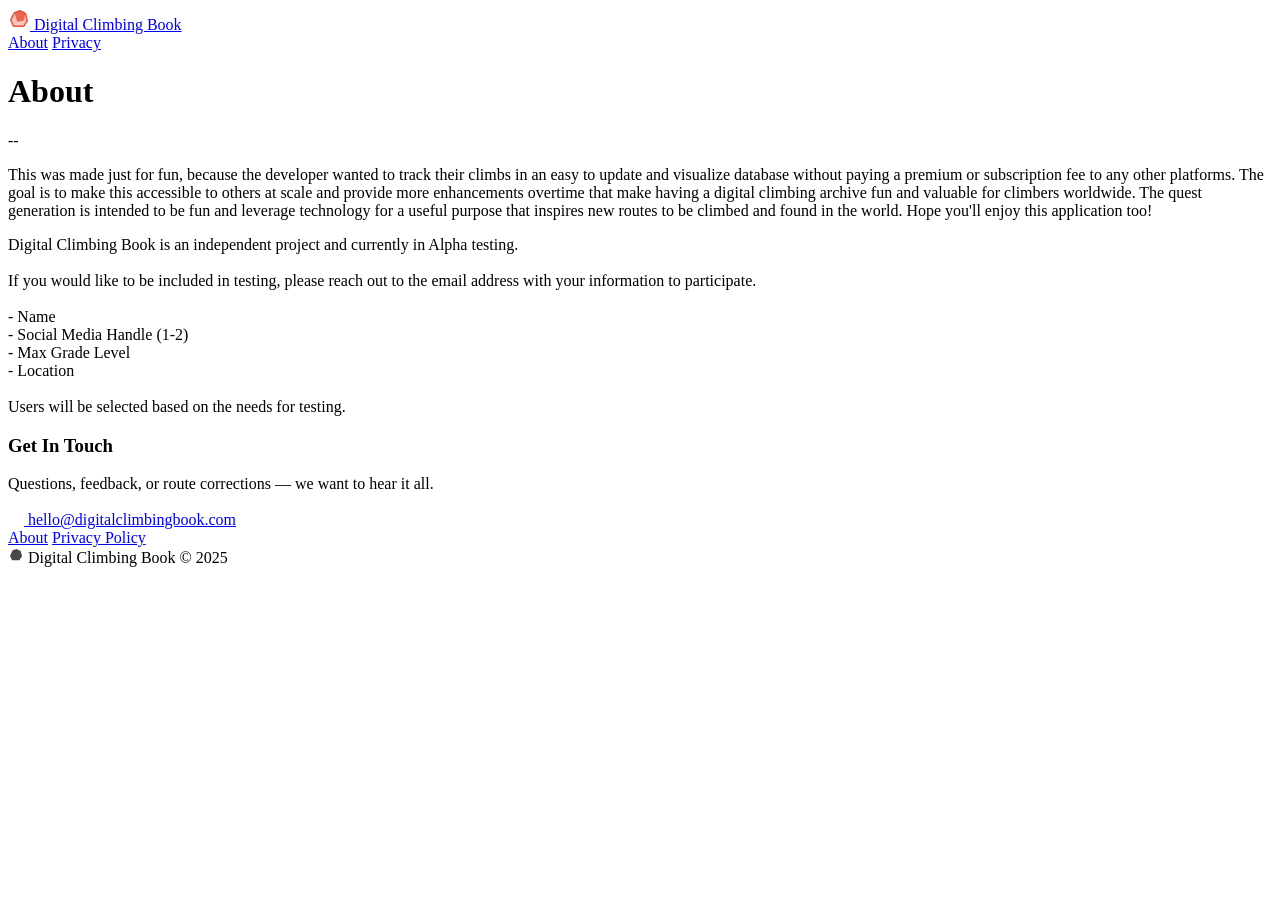
==== about.html @ 7a365dfc "Add about.html" ====
<!DOCTYPE html>
<html lang="en">
<head>
  <meta charset="UTF-8">
  <meta name="viewport" content="width=device-width, initial-scale=1.0">
  <title>About — Digital Climbing Book</title>
  <link rel="stylesheet" href="css/style.css">
  <link rel="icon" type="image/svg+xml" href="data:image/svg+xml,<svg xmlns='http://www.w3.org/2000/svg' viewBox='0 0 24 24'><polygon points='6,20 3,13 7,5 13,3 19,6 21,14 17,20' fill='%23E8553A'/></svg>">
</head>
<body>

  <!-- Nav -->
  <nav class="site-nav">
    <a href="/" class="nav-logo">
      <svg width="22" height="22" viewBox="0 0 24 24" fill="none">
        <polygon points="6,20 3,13 7,5 13,3 19,6 21,14 17,20" fill="#E8553A" opacity="0.35"/>
        <polygon points="7,5 13,3 19,6 17,14 10,15" fill="#E8553A" opacity="0.85"/>
        <polygon points="6,20 3,13 7,5 13,3 19,6 21,14 17,20" stroke="#E8553A" stroke-width="1.6" stroke-linejoin="round" fill="none"/>
      </svg>
      <span>Digital Climbing Book</span>
    </a>
    <div class="nav-links">
      <a href="about.html">About</a>
      <a href="privacy.html">Privacy</a>
    </div>
  </nav>

  <main class="page-content">
    <h1>About</h1>
    <p class="page-meta">--</p>
    <p>
    This was made just for fun, because the developer wanted to track their climbs in an easy to update and visualize database without paying a premium or subscription fee to any other platforms. The goal is to make this accessible to others at scale and provide more enhancements overtime that make having a digital climbing archive fun and valuable for climbers worldwide. The quest generation is intended to be fun and leverage technology for a useful purpose that inspires new routes to be climbed and found in the world. Hope you'll enjoy this application too!
    </p>

    <p>Digital Climbing Book is an independent project and currently in Alpha testing.<br /><br />

    If you would like to be included in testing, please reach out to the email address with your information to participate. <br /><br />
     - Name<br />
     - Social Media Handle (1-2)<br />
     - Max Grade Level<br />
     - Location<br /><br />
     Users will be selected based on the needs for testing.
  </p>

    <div class="about-contact">
      <h3>Get In Touch</h3>
      <p>Questions, feedback, or route corrections — we want to hear it all.</p>
      <a href="mailto:hello@digitalclimbingbook.com">
        <svg width="16" height="16" viewBox="0 0 24 24" fill="none">
          <rect x="2" y="4" width="20" height="16" rx="2" stroke="white" stroke-width="2" fill="none"/>
          <path d="M2 4l10 8 10-8" stroke="white" stroke-width="2" fill="none"/>
        </svg>
        hello@digitalclimbingbook.com
      </a>
    </div>
  </main>

  <!-- Footer -->
  <footer class="site-footer">
    <div class="footer-links">
      <a href="about.html">About</a>
      <a href="privacy.html">Privacy Policy</a>
    </div>
    <div class="footer-copy">
      <svg width="16" height="16" viewBox="0 0 24 24" fill="none">
        <polygon points="6,20 3,13 7,5 13,3 19,6 21,14 17,20" fill="#48484A"/>
      </svg>
      Digital Climbing Book &copy; 2025
    </div>
  </footer>

</body>
</html>
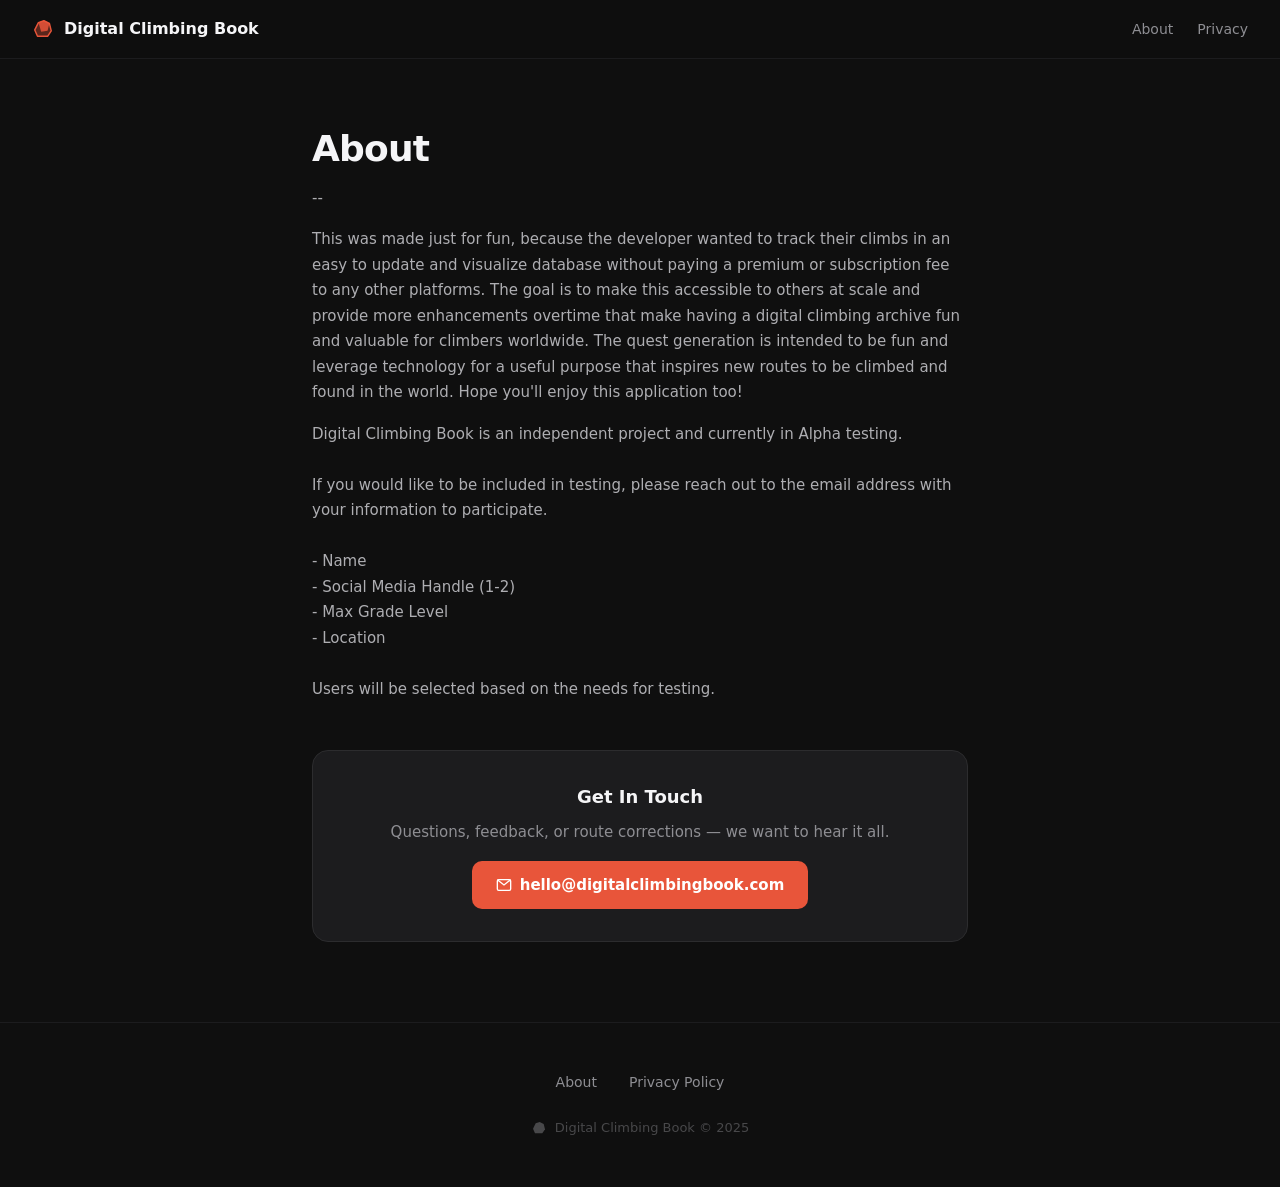
==== commit f3515494: "Fix phone heights, add real favicon, add rock watermark background, update all pages" ====
--- a/about.html
+++ b/about.html
@@ -5,7 +5,8 @@
   <meta name="viewport" content="width=device-width, initial-scale=1.0">
   <title>About — Digital Climbing Book</title>
   <link rel="stylesheet" href="css/style.css">
-  <link rel="icon" type="image/svg+xml" href="data:image/svg+xml,<svg xmlns='http://www.w3.org/2000/svg' viewBox='0 0 24 24'><polygon points='6,20 3,13 7,5 13,3 19,6 21,14 17,20' fill='%23E8553A'/></svg>">
+  <link rel="icon" type="image/png" sizes="32x32" href="img/favicon.png">
+  <link rel="apple-touch-icon" sizes="180x180" href="img/icon-180.png">
 </head>
 <body>
 
--- a/css/style.css
+++ b/css/style.css
@@ -0,0 +1,390 @@
+/* ===== RESET & BASE ===== */
+*, *::before, *::after { margin: 0; padding: 0; box-sizing: border-box; }
+html { scroll-behavior: smooth; }
+body {
+  font-family: -apple-system, BlinkMacSystemFont, 'SF Pro Text', 'SF Pro Display', 'Helvetica Neue', system-ui, sans-serif;
+  background: #0F0F0F;
+  color: #F5F5F7;
+  line-height: 1.6;
+  -webkit-font-smoothing: antialiased;
+  overflow-x: hidden;
+}
+a { color: #E8553A; text-decoration: none; }
+a:hover { opacity: 0.85; }
+img { max-width: 100%; display: block; }
+
+/* ===== NAV ===== */
+.site-nav {
+  position: fixed;
+  top: 0; left: 0; right: 0;
+  z-index: 100;
+  padding: 16px 32px;
+  display: flex;
+  justify-content: space-between;
+  align-items: center;
+  background: rgba(15, 15, 15, 0.85);
+  backdrop-filter: blur(20px);
+  -webkit-backdrop-filter: blur(20px);
+  border-bottom: 0.5px solid #1C1C1E;
+}
+.nav-logo {
+  display: flex;
+  align-items: center;
+  gap: 10px;
+  font-size: 16px;
+  font-weight: 700;
+  color: #F5F5F7;
+}
+.nav-logo svg { flex-shrink: 0; }
+.nav-links { display: flex; gap: 24px; }
+.nav-links a {
+  font-size: 14px;
+  font-weight: 500;
+  color: #8E8E93;
+  transition: color 0.2s;
+}
+.nav-links a:hover { color: #F5F5F7; }
+
+/* ===== HERO ===== */
+.hero {
+  min-height: 100vh;
+  display: flex;
+  align-items: center;
+  justify-content: center;
+  padding: 120px 32px 80px;
+  position: relative;
+  overflow: hidden;
+}
+.hero::before {
+  content: '';
+  position: absolute;
+  top: -200px; right: -200px;
+  width: 600px; height: 600px;
+  background: radial-gradient(circle, rgba(232, 85, 58, 0.08) 0%, transparent 70%);
+  pointer-events: none;
+}
+.hero::after {
+  content: '';
+  position: absolute;
+  bottom: -80px; left: -60px;
+  width: 500px; height: 500px;
+  background: url('../img/icon-rock-transparent.png') no-repeat center / contain;
+  opacity: 0.035;
+  pointer-events: none;
+}
+.hero-content {
+  max-width: 1100px;
+  width: 100%;
+  display: flex;
+  align-items: center;
+  gap: 80px;
+}
+.hero-text { flex: 1; }
+.hero-badge {
+  display: inline-flex;
+  align-items: center;
+  gap: 6px;
+  background: #1C1C1E;
+  border: 1px solid #2C2C2E;
+  border-radius: 20px;
+  padding: 6px 14px;
+  font-size: 12px;
+  font-weight: 600;
+  color: #E8553A;
+  margin-bottom: 24px;
+  letter-spacing: 0.5px;
+  text-transform: uppercase;
+}
+.hero-title {
+  font-size: 56px;
+  font-weight: 800;
+  line-height: 1.08;
+  letter-spacing: -1.5px;
+  margin-bottom: 20px;
+}
+.hero-title .accent { color: #E8553A; }
+.hero-subtitle {
+  font-size: 20px;
+  color: #8E8E93;
+  line-height: 1.5;
+  margin-bottom: 36px;
+  max-width: 460px;
+}
+.hero-cta {
+  display: inline-flex;
+  align-items: center;
+  gap: 12px;
+  background: #1C1C1E;
+  border: 1px solid #2C2C2E;
+  border-radius: 14px;
+  padding: 14px 28px;
+  color: #8E8E93;
+  font-size: 15px;
+  font-weight: 600;
+  cursor: default;
+  transition: border-color 0.2s;
+}
+.hero-cta:hover { border-color: #48484A; opacity: 1; }
+.hero-cta svg { opacity: 0.6; }
+.hero-phone { flex-shrink: 0; }
+
+/* ===== PHONE MOCKUP ===== */
+.phone-mockup {
+  width: 260px;
+  height: 526px;
+  background: #110f12;
+  border-radius: 36px;
+  border: 3px solid #2C2C2E;
+  display: flex;
+  align-items: center;
+  justify-content: center;
+  position: relative;
+  overflow: hidden;
+  box-shadow: 0 40px 80px rgba(0,0,0,0.4);
+}
+.phone-mockup-inner {
+  text-align: center;
+  padding: 20px;
+}
+.phone-mockup-inner svg { margin: 0 auto 16px; opacity: 0.3; }
+.phone-mockup-inner p {
+  font-size: 13px;
+  color: #48484A;
+  font-weight: 500;
+}
+/* Screenshot image inside phone */
+.phone-screen {
+  width: 100%;
+  height: 100%;
+  object-fit: cover;
+  object-position: top;
+  border-radius: 33px;
+  position: absolute;
+  top: 0;
+  left: 0;
+}
+.feature-phone .phone-screen {
+  border-radius: 27px;
+}
+
+/* Notch */
+.phone-mockup::before {
+  content: '';
+  position: absolute;
+  top: 12px;
+  left: 50%;
+  transform: translateX(-50%);
+  width: 100px;
+  height: 28px;
+  background: #0F0F0F;
+  border-radius: 14px;
+}
+
+/* ===== FEATURE SECTIONS ===== */
+.features { padding: 0 32px; }
+
+.feature-section {
+  max-width: 1100px;
+  margin: 0 auto;
+  padding: 100px 0;
+  display: flex;
+  align-items: center;
+  gap: 80px;
+  opacity: 0;
+  transform: translateY(40px);
+  transition: opacity 0.7s ease, transform 0.7s ease;
+}
+.feature-section.visible {
+  opacity: 1;
+  transform: translateY(0);
+}
+.feature-section:nth-child(even) { flex-direction: row-reverse; }
+.feature-section + .feature-section {
+  border-top: 0.5px solid #1C1C1E;
+}
+
+.feature-text { flex: 1; }
+.feature-icon {
+  display: inline-flex;
+  align-items: center;
+  justify-content: center;
+  width: 48px;
+  height: 48px;
+  background: rgba(232, 85, 58, 0.1);
+  border-radius: 14px;
+  margin-bottom: 20px;
+}
+.feature-label {
+  font-size: 13px;
+  font-weight: 700;
+  color: #E8553A;
+  text-transform: uppercase;
+  letter-spacing: 1px;
+  margin-bottom: 12px;
+}
+.feature-title {
+  font-size: 36px;
+  font-weight: 800;
+  line-height: 1.15;
+  letter-spacing: -0.8px;
+  margin-bottom: 16px;
+}
+.feature-desc {
+  font-size: 17px;
+  color: #8E8E93;
+  line-height: 1.65;
+  max-width: 440px;
+}
+.feature-phone { flex-shrink: 0; }
+.feature-phone .phone-mockup {
+  width: 220px;
+  height: 446px;
+  border-radius: 30px;
+}
+.feature-phone .phone-mockup::before {
+  width: 80px;
+  height: 24px;
+  top: 10px;
+  border-radius: 12px;
+}
+
+/* Section-specific accent colors */
+.feature-section[data-feature="quest"] .feature-icon {
+  background: rgba(232, 85, 58, 0.12);
+}
+.feature-section[data-feature="travel"] .feature-icon {
+  background: rgba(59, 130, 246, 0.1);
+}
+.feature-section[data-feature="travel"] .feature-label {
+  color: #3B82F6;
+}
+.feature-section[data-feature="grades"] .feature-icon {
+  background: rgba(232, 85, 58, 0.08);
+}
+
+/* ===== FOOTER ===== */
+.site-footer {
+  border-top: 0.5px solid #1C1C1E;
+  padding: 48px 32px;
+  text-align: center;
+}
+.footer-links {
+  display: flex;
+  justify-content: center;
+  gap: 32px;
+  margin-bottom: 24px;
+}
+.footer-links a {
+  font-size: 14px;
+  color: #8E8E93;
+  font-weight: 500;
+}
+.footer-links a:hover { color: #F5F5F7; }
+.footer-copy {
+  font-size: 13px;
+  color: #48484A;
+  display: flex;
+  align-items: center;
+  justify-content: center;
+  gap: 8px;
+}
+
+/* ===== LEGAL / ABOUT PAGES ===== */
+.page-content {
+  max-width: 720px;
+  margin: 0 auto;
+  padding: 120px 32px 80px;
+}
+.page-content h1 {
+  font-size: 36px;
+  font-weight: 800;
+  letter-spacing: -0.8px;
+  margin-bottom: 8px;
+}
+.page-meta {
+  font-size: 14px;
+  color: #48484A;
+  margin-bottom: 48px;
+}
+.page-content h2 {
+  font-size: 20px;
+  font-weight: 700;
+  margin-top: 40px;
+  margin-bottom: 12px;
+  color: #F5F5F7;
+}
+.page-content p, .page-content ul {
+  font-size: 15px;
+  color: #AEAEB2;
+  line-height: 1.7;
+  margin-bottom: 16px;
+}
+.page-content ul { padding-left: 24px; }
+.page-content li { margin-bottom: 8px; }
+.page-content a { color: #E8553A; }
+
+/* About page specific */
+.about-contact {
+  background: #1C1C1E;
+  border: 1px solid #2C2C2E;
+  border-radius: 16px;
+  padding: 32px;
+  margin-top: 48px;
+  text-align: center;
+}
+.about-contact h3 {
+  font-size: 18px;
+  font-weight: 700;
+  margin-bottom: 8px;
+}
+.about-contact p {
+  font-size: 15px;
+  color: #8E8E93;
+  margin-bottom: 16px;
+}
+.about-contact a {
+  display: inline-flex;
+  align-items: center;
+  gap: 8px;
+  background: #E8553A;
+  color: #FFF;
+  padding: 12px 24px;
+  border-radius: 10px;
+  font-weight: 600;
+  font-size: 15px;
+  transition: opacity 0.2s;
+}
+.about-contact a:hover { opacity: 0.9; color: #FFF; }
+
+/* ===== RESPONSIVE ===== */
+@media (max-width: 768px) {
+  .site-nav { padding: 14px 20px; }
+  .nav-logo span { display: none; }
+  .nav-links { gap: 16px; }
+  .nav-links a { font-size: 13px; }
+
+  .hero { padding: 100px 20px 60px; }
+  .hero-content {
+    flex-direction: column;
+    text-align: center;
+    gap: 48px;
+  }
+  .hero-title { font-size: 36px; letter-spacing: -1px; }
+  .hero-subtitle { font-size: 17px; margin: 0 auto 32px; }
+  .hero-badge { margin-bottom: 20px; }
+
+  .features { padding: 0 20px; }
+  .feature-section {
+    flex-direction: column !important;
+    text-align: center;
+    gap: 40px;
+    padding: 60px 0;
+  }
+  .feature-title { font-size: 28px; }
+  .feature-desc { margin: 0 auto; font-size: 15px; }
+
+  .page-content { padding: 100px 20px 60px; }
+  .page-content h1 { font-size: 28px; }
+
+  .site-footer { padding: 36px 20px; }
+}
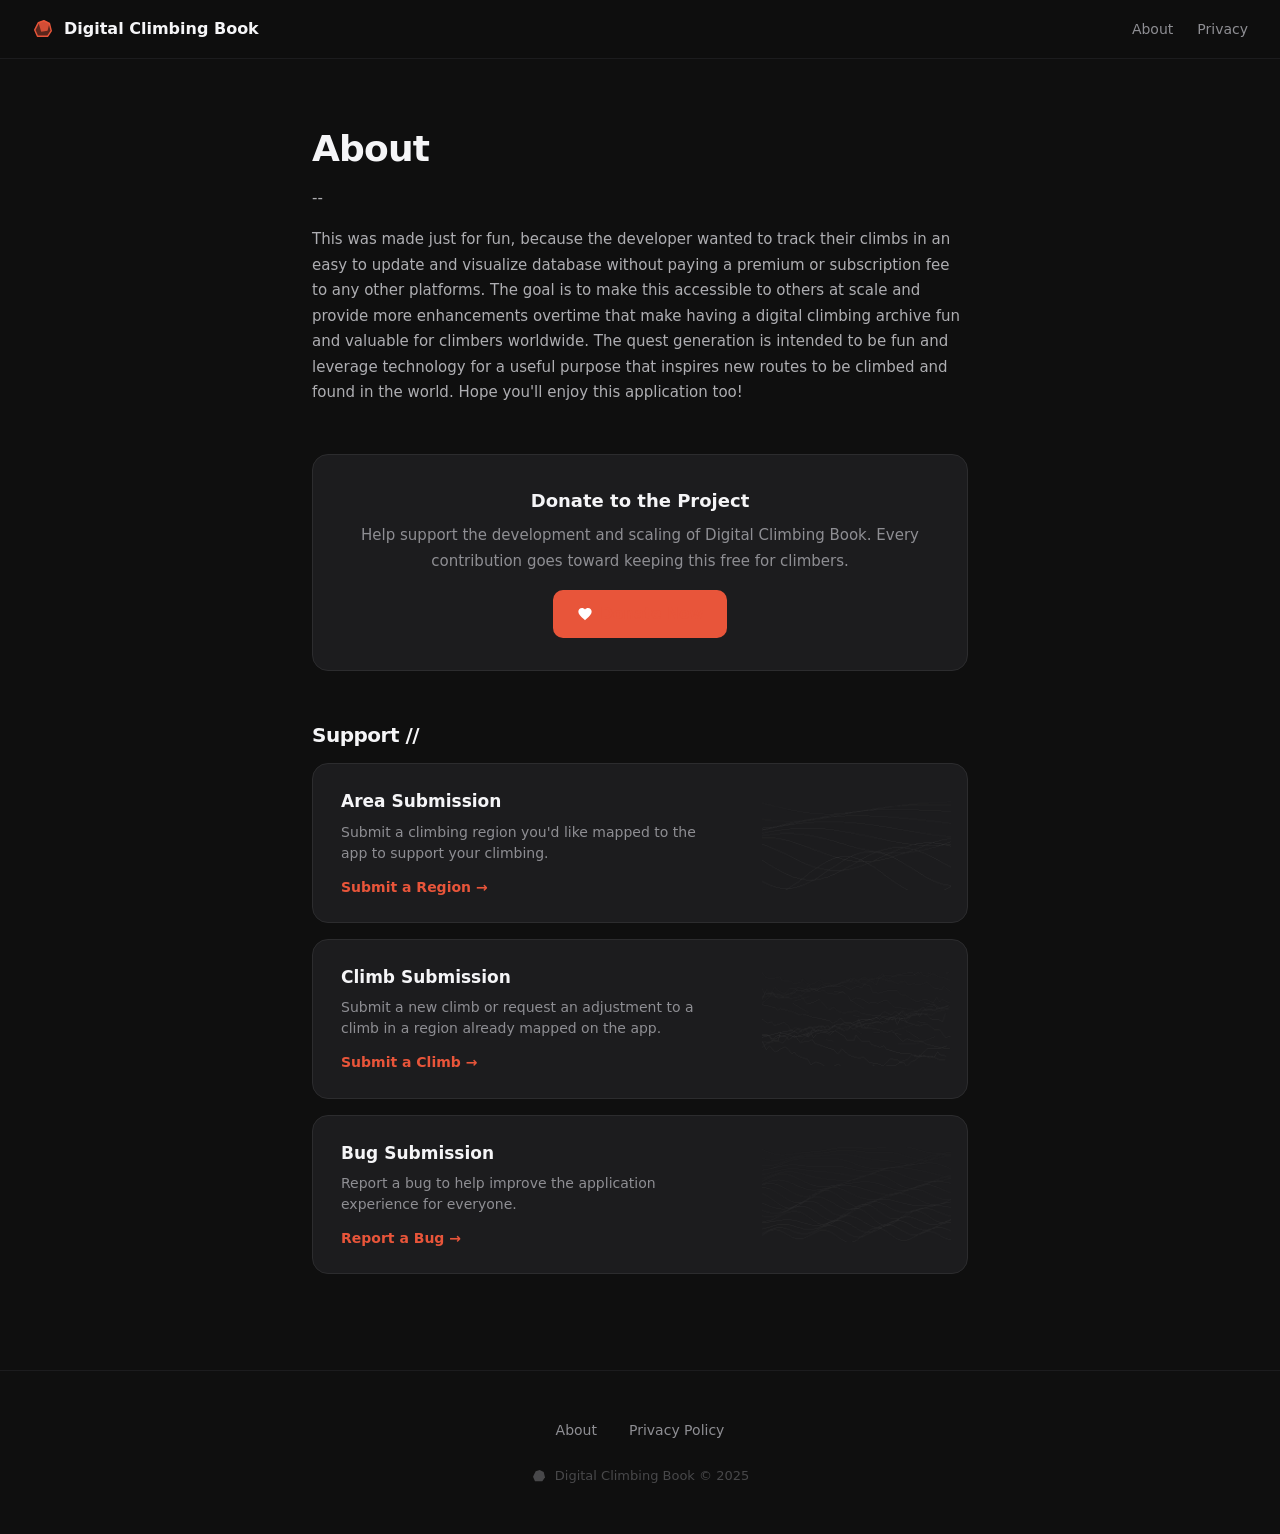
==== commit 0000cde9: "Restructure About page: add Donate + Support panels, remove alpha testing text, remove Privacy conta" ====
--- a/about.html
+++ b/about.html
@@ -33,26 +33,58 @@
     This was made just for fun, because the developer wanted to track their climbs in an easy to update and visualize database without paying a premium or subscription fee to any other platforms. The goal is to make this accessible to others at scale and provide more enhancements overtime that make having a digital climbing archive fun and valuable for climbers worldwide. The quest generation is intended to be fun and leverage technology for a useful purpose that inspires new routes to be climbed and found in the world. Hope you'll enjoy this application too!
     </p>
 
-    <p>Digital Climbing Book is an independent project and currently in Alpha testing.<br /><br />
+    <!-- Donate Panel -->
+    <div class="about-donate">
+      <h3>Donate to the Project</h3>
+      <p>Help support the development and scaling of Digital Climbing Book. Every contribution goes toward keeping this free for climbers.</p>
+      <a href="https://www.givemesheltersf.org/" target="_blank" rel="noopener noreferrer" class="donate-btn">
+        <svg width="16" height="16" viewBox="0 0 24 24" fill="none">
+          <path d="M12 21.35l-1.45-1.32C5.4 15.36 2 12.28 2 8.5 2 5.42 4.42 3 7.5 3c1.74 0 3.41.81 4.5 2.09C13.09 3.81 14.76 3 16.5 3 19.58 3 22 5.42 22 8.5c0 3.78-3.4 6.86-8.55 11.54L12 21.35z" fill="white"/>
+        </svg>
+        Donate Now
+      </a>
+    </div>
 
-    If you would like to be included in testing, please reach out to the email address with your information to participate. <br /><br />
-     - Name<br />
-     - Social Media Handle (1-2)<br />
-     - Max Grade Level<br />
-     - Location<br /><br />
-     Users will be selected based on the needs for testing.
-  </p>
+    <!-- Support Panel -->
+    <div class="about-support">
+      <h2 class="support-headline">Support //</h2>
 
-    <div class="about-contact">
-      <h3>Get In Touch</h3>
-      <p>Questions, feedback, or route corrections — we want to hear it all.</p>
-      <a href="mailto:hello@digitalclimbingbook.com">
-        <svg width="16" height="16" viewBox="0 0 24 24" fill="none">
-          <rect x="2" y="4" width="20" height="16" rx="2" stroke="white" stroke-width="2" fill="none"/>
-          <path d="M2 4l10 8 10-8" stroke="white" stroke-width="2" fill="none"/>
-        </svg>
-        hello@digitalclimbingbook.com
-      </a>
+      <!-- 2a: Area Submission -->
+      <div class="support-card">
+        <div class="support-card-text">
+          <h3>Area Submission</h3>
+          <p>Submit a climbing region you'd like mapped to the app to support your climbing.</p>
+          <a href="area-submission.html" class="support-card-link">Submit a Region &rarr;</a>
+        </div>
+        <div class="support-card-texture">
+          <img src="img/texture-area.png" alt="" aria-hidden="true">
+        </div>
+      </div>
+
+      <!-- 2b: Climb Submission -->
+      <div class="support-card">
+        <div class="support-card-text">
+          <h3>Climb Submission</h3>
+          <p>Submit a new climb or request an adjustment to a climb in a region already mapped on the app.</p>
+          <a href="climb-submission.html" class="support-card-link">Submit a Climb &rarr;</a>
+        </div>
+        <div class="support-card-texture">
+          <img src="img/texture-climb.png" alt="" aria-hidden="true">
+        </div>
+      </div>
+
+      <!-- 2c: Bug Submission -->
+      <div class="support-card">
+        <div class="support-card-text">
+          <h3>Bug Submission</h3>
+          <p>Report a bug to help improve the application experience for everyone.</p>
+          <a href="bug-submission.html" class="support-card-link">Report a Bug &rarr;</a>
+        </div>
+        <div class="support-card-texture">
+          <img src="img/texture-bug.png" alt="" aria-hidden="true">
+        </div>
+      </div>
+
     </div>
   </main>
 
--- a/css/style.css
+++ b/css/style.css
@@ -68,9 +68,10 @@
   position: absolute;
   bottom: -80px; left: -60px;
   width: 500px; height: 500px;
-  background: url('../img/icon-rock-transparent.png') no-repeat center / contain;
-  opacity: 0.035;
+  background: url('../img/bear-mascot-light.png') no-repeat center / contain;
+  opacity: 0.07;
   pointer-events: none;
+  z-index: 0;
 }
 .hero-content {
   max-width: 1100px;
@@ -110,6 +111,13 @@
   margin-bottom: 36px;
   max-width: 460px;
 }
+
+/* Hero CTA Group */
+.hero-cta-group {
+  display: inline-flex;
+  flex-direction: column;
+  gap: 12px;
+}
 .hero-cta {
   display: inline-flex;
   align-items: center;
@@ -122,16 +130,35 @@
   font-size: 15px;
   font-weight: 600;
   cursor: default;
-  transition: border-color 0.2s;
-}
-.hero-cta:hover { border-color: #48484A; opacity: 1; }
+  transition: border-color 0.2s, opacity 0.2s;
+}
 .hero-cta svg { opacity: 0.6; }
-.hero-phone { flex-shrink: 0; }
+
+/* Log In button — active, clickable, accent */
+.hero-cta-login {
+  background: #E8553A;
+  border-color: #E8553A;
+  color: #FFF;
+  cursor: pointer;
+}
+.hero-cta-login svg { opacity: 1; }
+.hero-cta-login:hover {
+  opacity: 0.9;
+  color: #FFF;
+}
+
+/* Coming Soon on iOS — greyed out */
+.hero-cta-ios {
+  cursor: default;
+}
+.hero-cta-ios:hover { border-color: #48484A; opacity: 1; }
+
+.hero-phone { flex-shrink: 0; position: relative; z-index: 2; }
 
 /* ===== PHONE MOCKUP ===== */
 .phone-mockup {
   width: 260px;
-  height: 526px;
+  height: 594px;
   background: #110f12;
   border-radius: 36px;
   border: 3px solid #2C2C2E;
@@ -155,16 +182,57 @@
 /* Screenshot image inside phone */
 .phone-screen {
   width: 100%;
-  height: 100%;
+  height: calc(100% - 54px);
   object-fit: cover;
   object-position: top;
-  border-radius: 33px;
+  border-radius: 0 0 33px 33px;
+  position: absolute;
+  top: 54px;
+  left: 0;
+}
+.feature-phone .phone-screen {
+  height: calc(100% - 46px);
+  top: 46px;
+  border-radius: 0 0 27px 27px;
+}
+
+/* Phone Status Bar */
+.phone-status-bar {
   position: absolute;
   top: 0;
   left: 0;
-}
-.feature-phone .phone-screen {
-  border-radius: 27px;
+  right: 0;
+  height: 54px;
+  background: #110f12;
+  border-radius: 33px 33px 0 0;
+  display: flex;
+  align-items: flex-start;
+  justify-content: space-between;
+  padding: 16px 24px 0;
+  z-index: 3;
+}
+.feature-phone .phone-status-bar {
+  height: 46px;
+  border-radius: 27px 27px 0 0;
+  padding: 14px 20px 0;
+}
+.status-time {
+  font-size: 14px;
+  font-weight: 600;
+  color: #fff;
+  font-family: -apple-system, BlinkMacSystemFont, 'SF Pro Text', system-ui, sans-serif;
+  letter-spacing: 0.2px;
+}
+.feature-phone .status-time {
+  font-size: 12px;
+}
+.status-icons {
+  display: flex;
+  align-items: center;
+  gap: 6px;
+}
+.feature-phone .status-icons svg {
+  transform: scale(0.85);
 }
 
 /* Notch */
@@ -178,10 +246,27 @@
   height: 28px;
   background: #0F0F0F;
   border-radius: 14px;
+  z-index: 4;
+}
+/* Bottom home indicator bar */
+.phone-mockup::after {
+  content: '';
+  position: absolute;
+  bottom: 8px;
+  left: 50%;
+  transform: translateX(-50%);
+  width: 120px;
+  height: 4px;
+  background: #48484A;
+  border-radius: 2px;
+  z-index: 4;
 }
 
 /* ===== FEATURE SECTIONS ===== */
-.features { padding: 0 32px; }
+.features {
+  padding: 0 32px;
+  position: relative;
+}
 
 .feature-section {
   max-width: 1100px;
@@ -193,6 +278,29 @@
   opacity: 0;
   transform: translateY(40px);
   transition: opacity 0.7s ease, transform 0.7s ease;
+  position: relative;
+}
+/* Ambient lighting on feature sections */
+.feature-section::after {
+  content: '';
+  position: absolute;
+  width: 400px;
+  height: 400px;
+  border-radius: 50%;
+  pointer-events: none;
+  z-index: 0;
+}
+.feature-section:nth-child(odd)::after {
+  right: -150px;
+  top: 50%;
+  transform: translateY(-50%);
+  background: radial-gradient(circle, rgba(232, 85, 58, 0.025) 0%, transparent 65%);
+}
+.feature-section:nth-child(even)::after {
+  left: -150px;
+  top: 50%;
+  transform: translateY(-50%);
+  background: radial-gradient(circle, rgba(59, 130, 246, 0.02) 0%, transparent 65%);
 }
 .feature-section.visible {
   opacity: 1;
@@ -235,10 +343,10 @@
   line-height: 1.65;
   max-width: 440px;
 }
-.feature-phone { flex-shrink: 0; }
+.feature-phone { flex-shrink: 0; position: relative; z-index: 2; }
 .feature-phone .phone-mockup {
   width: 220px;
-  height: 446px;
+  height: 506px;
   border-radius: 30px;
 }
 .feature-phone .phone-mockup::before {
@@ -323,8 +431,8 @@
 .page-content li { margin-bottom: 8px; }
 .page-content a { color: #E8553A; }
 
-/* About page specific */
-.about-contact {
+/* About page — Donate panel */
+.about-donate {
   background: #1C1C1E;
   border: 1px solid #2C2C2E;
   border-radius: 16px;
@@ -332,17 +440,18 @@
   margin-top: 48px;
   text-align: center;
 }
-.about-contact h3 {
+.about-donate h3 {
   font-size: 18px;
   font-weight: 700;
   margin-bottom: 8px;
-}
-.about-contact p {
+  color: #F5F5F7;
+}
+.about-donate p {
   font-size: 15px;
   color: #8E8E93;
   margin-bottom: 16px;
 }
-.about-contact a {
+.donate-btn {
   display: inline-flex;
   align-items: center;
   gap: 8px;
@@ -354,7 +463,70 @@
   font-size: 15px;
   transition: opacity 0.2s;
 }
-.about-contact a:hover { opacity: 0.9; color: #FFF; }
+.donate-btn:hover { opacity: 0.9; color: #FFF; }
+
+/* About page — Support section */
+.about-support {
+  margin-top: 48px;
+}
+.support-headline {
+  font-size: 24px;
+  font-weight: 800;
+  letter-spacing: -0.5px;
+  margin-bottom: 20px;
+  color: #F5F5F7;
+}
+
+/* Support cards */
+.support-card {
+  display: flex;
+  align-items: stretch;
+  background: #1C1C1E;
+  border: 1px solid #2C2C2E;
+  border-radius: 16px;
+  overflow: hidden;
+  margin-bottom: 16px;
+  min-height: 140px;
+}
+.support-card-text {
+  flex: 2;
+  padding: 24px 28px;
+  display: flex;
+  flex-direction: column;
+  justify-content: center;
+}
+.support-card-text h3 {
+  font-size: 17px;
+  font-weight: 700;
+  color: #F5F5F7;
+  margin-bottom: 6px;
+}
+.support-card-text p {
+  font-size: 14px;
+  color: #8E8E93;
+  line-height: 1.5;
+  margin-bottom: 12px;
+}
+.support-card-link {
+  font-size: 14px;
+  font-weight: 700;
+  color: #E8553A;
+  transition: opacity 0.2s;
+}
+.support-card-link:hover { opacity: 0.8; }
+.support-card-texture {
+  flex: 1;
+  display: flex;
+  align-items: center;
+  justify-content: center;
+  padding: 16px;
+  opacity: 0.35;
+}
+.support-card-texture img {
+  width: 100%;
+  height: 100%;
+  object-fit: contain;
+}
 
 /* ===== RESPONSIVE ===== */
 @media (max-width: 768px) {
@@ -372,6 +544,7 @@
   .hero-title { font-size: 36px; letter-spacing: -1px; }
   .hero-subtitle { font-size: 17px; margin: 0 auto 32px; }
   .hero-badge { margin-bottom: 20px; }
+  .hero-cta-group { align-items: center; }
 
   .features { padding: 0 20px; }
   .feature-section {
@@ -386,5 +559,17 @@
   .page-content { padding: 100px 20px 60px; }
   .page-content h1 { font-size: 28px; }
 
+  .support-card {
+    flex-direction: column;
+    min-height: auto;
+  }
+  .support-card-text {
+    padding: 20px;
+  }
+  .support-card-texture {
+    height: 100px;
+    padding: 12px 20px;
+  }
+
   .site-footer { padding: 36px 20px; }
 }
